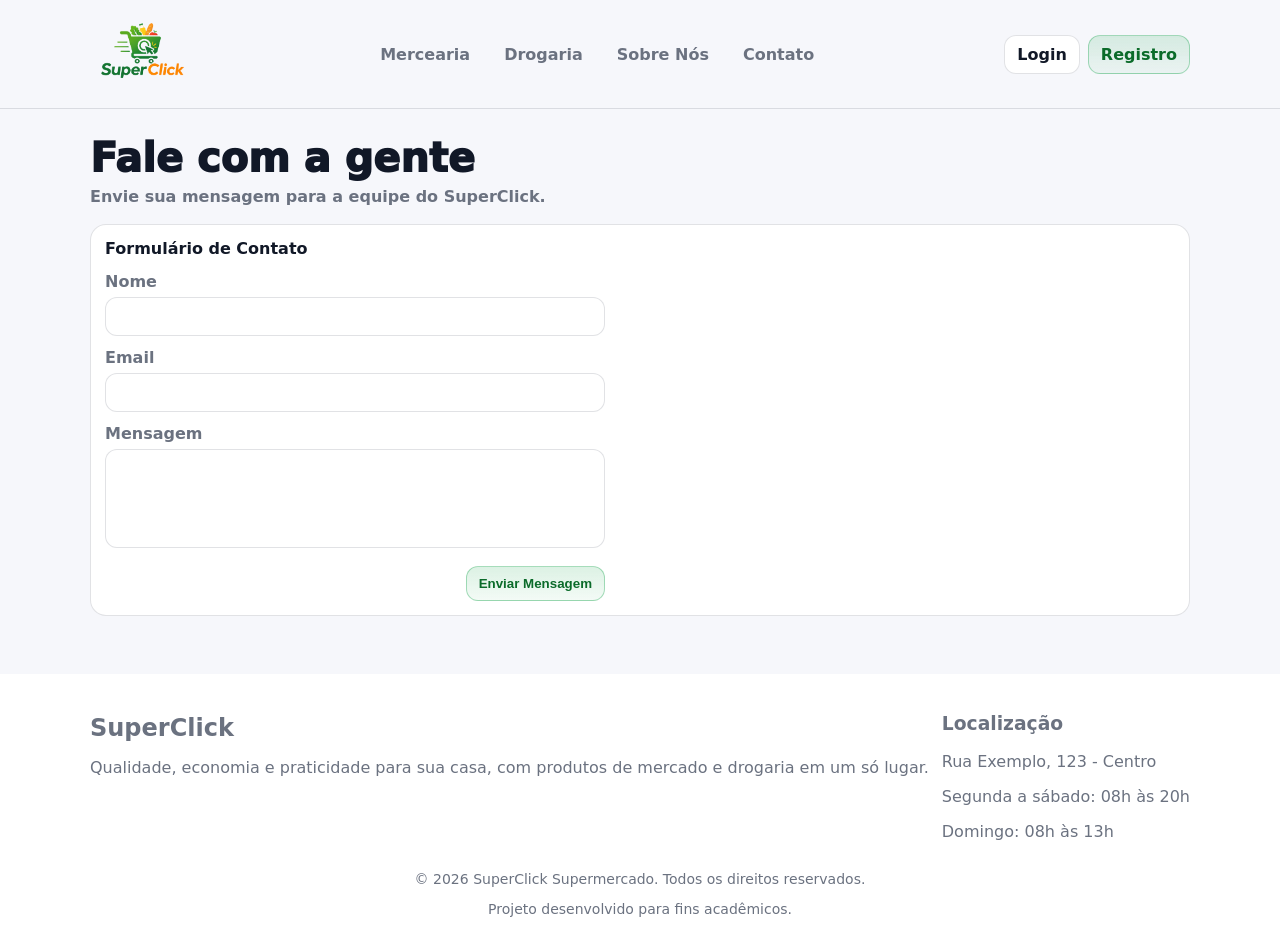
==== contato.html @ a00a1451 "first commit" ====
<!doctype html>
<html lang="pt-BR">

<head>
    <meta charset="utf-8" />
    <meta name="viewport" content="width=device-width, initial-scale=1" />
    <title>SuperClick - Contato</title>
    <link rel="icon" type="image/x-icon" href="imagens/Ico-Mercearia.ico">
    <link rel="stylesheet" href="styles.css" />
</head>

<body>
    <header class="cabecalho">
        <div class="container cabecalho__interno">
            <img class="cabecalho__logo" src="imagens/lg.png" alt="" />
            <nav class="cabecalho__navegacao">
                <a class="cabecalho__link" href="index.html">Mercearia</a>
                <a class="cabecalho__link" href="drogaria.html">Drogaria</a>
                <a class="cabecalho__link" href="sobre.html">Sobre Nós</a>
                <a class="cabecalho__link" href="contato.html">Contato</a>
            </nav>

            <div class="cabecalho__auth">
                <a class="botao botao--primario" href="login.html">Login</a>
                <a class="botao botao--secundario" href="registro.html">Registro</a>
            </div>
        </div>
    </header>

    <main class="container">
        <section id="contato" class="hero">
            <h1 class="hero__titulo">Fale com a gente</h1>
            <p class="hero__subtitulo">Envie sua mensagem para a equipe do SuperClick.</p>
        </section>

        <section class="filtros">
            <div class="filtros__grade">
                <div class="filtro contato__card">
                    <h2 class="filtro__titulo contato__titulo">Formulário de Contato</h2>

                    <form class="contato__form" action="#" method="post">
                        <div class="contato__grid">
                            <div class="contato__campo">
                                <label for="nome">Nome</label>
                                <input id="nome" name="nome" type="text" required />
                            </div>

                            <div class="contato__campo">
                                <label for="email">Email</label>
                                <input id="email" name="email" type="email" required />
                            </div>

                            <div class="contato__campo">
                                <label for="mensagem">Mensagem</label>
                                <textarea id="mensagem" name="mensagem" rows="5" required></textarea>
                            </div>

                            <div class="contato__acoes">
                                <button class="botao botao--secundario" type="submit">Enviar Mensagem</button>
                            </div>
                        </div>
                    </form>
                </div>
            </div>
        </section>
    </main>

    <footer class="rodape">
        <div class="rodape__conteudo">

            <div class="rodape__coluna">
                <h2 class="rodape__logo">SuperClick</h2>
                <p class="rodape__texto">
                    Qualidade, economia e praticidade para sua casa, com produtos de mercado e drogaria em um só lugar.
                </p>
            </div>


            <div class="rodape__coluna">
                <h3 class="rodape__titulo">Localização</h3>
                <p>Rua Exemplo, 123 - Centro</p>
                <p>Segunda a sábado: 08h às 20h</p>
                <p>Domingo: 08h às 13h</p>
            </div>

        </div>

        <div class="rodape__baixo">
            <p>&copy; 2026 SuperClick Supermercado. Todos os direitos reservados.</p>
            <p>Projeto desenvolvido para fins acadêmicos.</p>
        </div>
    </footer>

    <script src="script.js"></script>
</body>

</html>
---- styles.css ----
:root {
  --bg: #f6f7fb;
  --card: #ffffff;
  --texto: #111827;
  --texto2: #6b7280;
  --cor1: #16a34a;
  --cor2: #0ea5e9;
  --borda: rgba(15, 23, 42, 0.12);
  --borda2: rgba(22, 163, 74, 0.25);
}

* {
  box-sizing: border-box;
}

body {
  margin: 0;
  font-family:
    system-ui,
    -apple-system,
    "Segoe UI",
    Roboto,
    Ubuntu,
    Cantarell,
    "Noto Sans",
    sans-serif;
  background: var(--bg);
  color: var(--texto);
}

.container {
  width: min(1100px, 92vw);
  margin: 0 auto;
}

.cabecalho {
  position: sticky;
  top: 0;
  z-index: 20;
  background: rgba(246, 247, 251, 0.92);
  backdrop-filter: blur(2px);
  border-bottom: 1px solid var(--borda);
}

.cabecalho__interno {
  display: flex;
  align-items: center;
  justify-content: space-between;
  gap: 16px;
  padding: 4px 0;
}

.cabecalho__logo {
  display: block;
  height: 100px;
  width: auto;
  object-fit: contain;
}

.cabecalho__navegacao {
  display: flex;
  gap: 14px;
}

.cabecalho__link {
  text-decoration: none;
  color: var(--texto2);
  font-weight: 700;
  padding: 8px 10px;
  border-radius: 10px;
}

.cabecalho__link:hover {
  background: rgba(14, 165, 233, 0.08);
  color: var(--texto);
}

.cabecalho__auth {
  display: flex;
  gap: 8px;
}

.botao {
  border: 1px solid var(--borda);
  background: #fff;
  color: var(--texto);
  padding: 9px 12px;
  border-radius: 12px;
  cursor: pointer;
  font-weight: 800;
}

.botao--primario {
  border-color: var(--borda);
  text-decoration: none;
}

.botao--secundario {
  border-color: rgba(22, 163, 74, 0.35);
  background: linear-gradient(
    180deg,
    rgba(22, 163, 74, 0.15),
    rgba(22, 163, 74, 0.05)
  );
  color: #0b6b2a;
  text-decoration: none;
}

.botao:focus {
  outline: 3px solid var(--borda2);
  outline-offset: 2px;
}

.hero {
  padding: 26px 0 10px;
}

.hero__titulo {
  margin: 0 0 6px;
  font-size: 40px;
  font-weight: 1000;
}

.hero__subtitulo {
  margin: 0;
  color: var(--texto2);
  font-weight: 600;
}

.filtros {
  padding: 8px 0;
}

.filtro {
  background: var(--card);
  border: 1px solid var(--borda);
  border-radius: 16px;
  padding: 14px;
}

.filtro__titulo {
  margin: 0 0 10px;
  font-size: 16px;
}

.produto__preco s {
  color: gray;
  text-decoration-thickness: 2px;
}

.categorias {
  width: auto;
  display: flex;
  gap: 8px;
  align-items: center;
}

.categoria__pill {
  display: flex;
  flex: 1 1 0;
  text-align: center;
  border: 1px solid var(--borda);
  background: #fff;
  color: var(--texto);
  padding: 6px 10px;
  border-radius: 999px;
  cursor: pointer;
  font-weight: 800;
  font-size: 13px;
  text-decoration: none;
  height: 50px;
  align-items: center;
  justify-content: center;
}

.categoria__pill--ativo {
  border-color: rgba(14, 165, 233, 0.35);
  background: rgba(14, 165, 233, 0.08);
  box-shadow: 0 0 0 4px var(--borda2);
}

.resultados {
  padding: 14px 0 44px;
}

.lista__produtos {
  display: grid;
  grid-template-columns: repeat(3, 1fr);
  gap: 14px;
}

.produto {
  background: var(--card);
  border: 1px solid var(--borda);
  border-radius: 16px;
  padding: 14px;
  display: flex;
  flex-direction: column;
  gap: 8px;
}

.produto__top {
  display: flex;
  justify-content: space-between;
  gap: 10px;
  align-items: flex-start;
}

.etiqueta {
  font-size: 12px;
  font-weight: 900;
  padding: 6px 10px;
  border-radius: 999px;
  background: rgba(22, 163, 74, 0.1);
  color: #0b6b2a;
}

.produto__marca {
  color: var(--texto2);
  font-weight: 800;
  font-size: 12px;
}

.produto__nome {
  margin: 0;
  font-size: 16px;
  font-weight: 900;
  line-height: 1.2;
}

.produto__imagem {
  width: 100%;
  height: 160px;
  object-fit: contain;
  border-radius: 12px;
  display: block;
  image-rendering: auto;
}

.produto__descricao {
  margin: 0;
  color: var(--texto2);
  font-weight: 700;
  font-size: 13px;
}

.produto__linha-preco {
  display: flex;
  align-items: baseline;
  justify-content: space-between;
  gap: 10px;
  margin-top: auto;
}

.produto__preco {
  font-size: 15px;
  font-weight: 1000;
}

.produto__meta {
  color: var(--texto2);
  font-weight: 800;
  font-size: 12px;
}

.produto__btn {
  border: none;
  background: rgba(22, 163, 74, 0.12);
  color: #0b6b2a;
  padding: 10px 12px;
  border-radius: 12px;
  cursor: pointer;
  font-weight: 900;
  transition: transform 0.7s ease;
}
.produto__btn:hover {
  background-color: #0b6b2a;
  border: 3px;
  color: white;
}

/* Footer */

.rodape {
  background-color: white;
  color: var(--texto2);
  padding: 20px 0;
  margin-top: 50px;
}

.rodape__conteudo {
  width: min(1100px, 92vw);
  margin: 0 auto;
  display: flex;
  justify-content: space-between;
}

.rodape__logo {
  font-size: 24px;
  margin-bottom: 10px;
}

.rodape__baixo {
  text-align: center;
  font-size: 14px;
}

/* Página Sobre */
.sobre__conteudo {
  width: 100%;
  padding-bottom: 20px;
}

.sobre__texto {
  color: var(--texto);
  line-height: 1.65;
  margin: 0 0 18px;
  font-size: 14.5px;
}

.sobre__texto__compacto {
  display: inline-block;
  margin: 0 0 8px;
  padding: 8px 12px;
  border-radius: 7%;
  font-size: 25px;
  font-weight: 1000;
  color: var(--texto);
  background: rgba(22, 163, 74, 0.08);
  border: 1px solid rgba(22, 163, 74, 0.25);
}

.sobre__conclusao {
  font-weight: 800;
  color: var(--texto);
  margin: 18px 0 0;
  padding: 12px 14px;
  border-radius: 16px;
  background: rgba(22, 163, 74, 0.06);
  border: 1px solid rgba(22, 163, 74, 0.18);
}

.sobre__contato {
  color: var(--texto2);
  margin: 0;
  font-weight: 700;
}

/* Página Contato */
.contato__card {
  max-width: 100%;
  margin: 0 auto;
}

.contato__titulo {
  margin-bottom: 14px;
}

.contato__form {
  width: 500px;
}

.contato__grid {
  display: grid;
  grid-template-columns: 1fr;
  gap: 12px;
}

.contato__campo {
  display: flex;
  flex-direction: column;
  gap: 6px;
}

.contato__campo label {
  font-weight: 800;
  color: var(--texto2);
}

.contato__campo input,
.contato__campo textarea {
  border: 1px solid var(--borda);
  border-radius: 12px;
  padding: 11px 12px;
  background: #fff;
  font-weight: 700;
  color: var(--texto);
  resize: none;
}

.contato__acoes {
  display: flex;
  justify-content: flex-end;
  margin-top: 6px;
}

/* Login / Registro */
.auth__card {
  width: 50%;
  margin: 0 auto;
}

.auth__form {
  margin-top: 6px;
}

.auth__acoes {
  display: flex;
  justify-content: space-between;
  align-items: center;
  gap: 12px;
  margin-top: 6px;
}

.auth__acoes--registro {
  justify-content: flex-end;
}

.auth__link {
  color: var(--texto2);
  font-weight: 800;
  text-decoration: none;
}

.auth__link:hover {
  text-decoration: underline;
}

.auth__registro {
  margin-top: 12px;
  display: flex;
  justify-content: center;
  align-items: center;
  gap: 8px;
  color: var(--texto2);
  font-weight: 800;
}

.auth__registro a {
  color: #0b6b2a;
  text-decoration: none;
  font-weight: 1000;
}

.auth__registro a:hover {
  text-decoration: underline;
}

/* Media queries */
@media (max-width: 960px) {
  .lista__produtos {
    grid-template-columns: repeat(2, 1fr);
  }

  .filtros__grade {
    grid-template-columns: 1fr;
  }
}

@media (max-width: 860px) {
  .cabecalho__interno {
    flex-wrap: wrap;
  }

  .filtros__grade {
    grid-template-columns: 1fr;
  }

  .rodape{
    display: flex;
    flex-direction: column;
  }

  .rodape__conteudo{
    flex-direction: column;
  }

  .rodape__coluna{
    text-align: center;
  }
}

@media (max-width: 768px) {
  .rodape__conteudo {
    grid-template-columns: 1fr;
    text-align: center;
  }
}

@media (max-width: 620px) {
  .lista__produtos {
    grid-template-columns: 1fr;
  }

  .hero__titulo {
    font-size: 32px;
  }

  .cabecalho__logo {
    height: 70px;
  }

  /* Categorias devem caber na tela (sem vazar) */
  .categorias {
    flex-wrap: wrap;
    justify-content: center;
  }

  .categoria__pill {
    flex: 0 1 auto;
    max-width: 100%;
    white-space: normal;
  }

  /* Centralizar menu em telas pequenas */
  .cabecalho__interno {
    justify-content: center;
  }

  .cabecalho__navegacao {
    justify-content: center;
    flex-wrap: wrap;
    gap: 10px;
  }

  .cabecalho__auth {
    justify-content: center;
    flex-wrap: wrap;
  }

  .produto__imagem {
    height: 130px;
  }
}
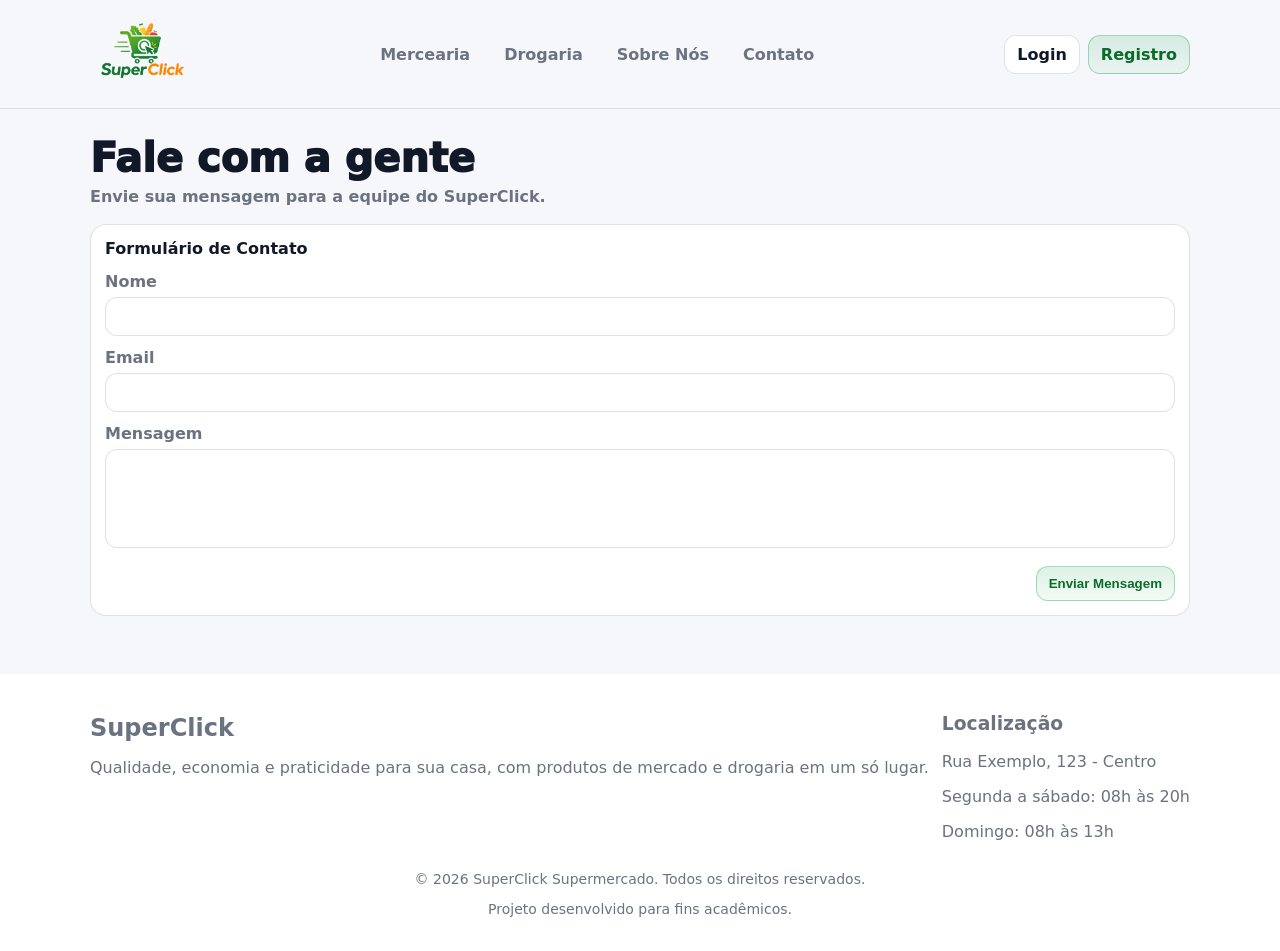
==== commit 1132273a: "melhorias" ====
--- a/contato.html
+++ b/contato.html
@@ -13,6 +13,10 @@
     <header class="cabecalho">
         <div class="container cabecalho__interno">
             <img class="cabecalho__logo" src="imagens/lg.png" alt="" />
+            <button class="cabecalho__hamburguer" type="button" id="menu-hamburguer" aria-label="Abrir menu">
+                ☰
+            </button>
+
             <nav class="cabecalho__navegacao">
                 <a class="cabecalho__link" href="index.html">Mercearia</a>
                 <a class="cabecalho__link" href="drogaria.html">Drogaria</a>
@@ -24,6 +28,30 @@
                 <a class="botao botao--primario" href="login.html">Login</a>
                 <a class="botao botao--secundario" href="registro.html">Registro</a>
             </div>
+
+            <!-- Menu mobile -->
+            <div class="menu-mobile__overlay" id="menu-mobile__overlay" aria-hidden="true">
+                <aside class="menu-mobile__painel" role="dialog" aria-modal="true" aria-label="Menu">
+                    <div class="menu-mobile__cabecalho">
+                        <h2 class="menu-mobile__titulo">Menu</h2>
+                        <button type="button" class="menu-mobile__botao-fechar" id="menu-mobile__fechar"
+                            aria-label="Fechar menu">
+                            ✕
+                        </button>
+                    </div>
+
+                    <nav class="menu-mobile__links" aria-label="Links do menu">
+                        <a class="menu-mobile__link" href="login.html">Login</a>
+                        <a class="menu-mobile__link" href="registro.html">Registro</a>
+                        <a class="menu-mobile__link" href="index.html">Mercearia</a>
+                        <a class="menu-mobile__link" href="drogaria.html">Drogaria</a>
+                        <a class="menu-mobile__link" href="contato.html">Contato</a>
+                        <a class="menu-mobile__link" href="sobre.html">Sobre Nós</a>
+                        </button>
+                    </nav>
+                </aside>
+            </div>
+
         </div>
     </header>
 
--- a/styles.css
+++ b/styles.css
@@ -111,6 +111,76 @@
   outline-offset: 2px;
 }
 
+.cabecalho__busca {
+  padding: 10px 0 6px;
+  width: 100%;
+}
+
+.cabecalho__busca-form {
+  display: flex;
+  align-items: center;
+  gap: 10px;
+}
+
+.cabecalho__busca-label {
+  position: absolute;
+  width: 1px;
+  height: 1px;
+  padding: 0;
+  margin: -1px;
+  overflow: hidden;
+  clip: rect(0, 0, 0, 0);
+  white-space: nowrap;
+  border: 0;
+}
+
+.cabecalho__busca-input {
+  flex: 1;
+  border: 1px solid var(--borda);
+  border-radius: 14px;
+  padding: 11px 14px;
+  background: rgba(255, 255, 255, 0.92);
+  font-weight: 800;
+  color: var(--texto);
+}
+
+.cabecalho__busca-input:focus {
+  outline: 3px solid var(--borda2);
+  outline-offset: 2px;
+}
+
+.cabecalho__busca-btn {
+  width: 42px;
+  height: 42px;
+  border-radius: 14px;
+  border: 1px solid var(--borda);
+  background: #fff;
+  cursor: pointer;
+  font-size: 16px;
+  font-weight: 1000;
+}
+
+.cabecalho__busca-btn:hover {
+  background: rgba(14, 165, 233, 0.08);
+}
+
+@media (max-width: 860px) {
+  .cabecalho__busca {
+    padding-left: 0;
+    padding-right: 0;
+  }
+}
+
+@media (max-width: 620px) {
+  .cabecalho__busca-form {
+    gap: 8px;
+  }
+  .cabecalho__busca-btn {
+    width: 40px;
+    height: 40px;
+  }
+}
+
 .hero {
   padding: 26px 0 10px;
 }
@@ -279,6 +349,225 @@
   color: white;
 }
 
+/* Carrinho */
+
+.carrinho__overlay {
+  position: fixed;
+  inset: 0;
+  z-index: 999;
+  display: flex;
+  justify-content: flex-end;
+  background: rgba(15, 23, 42, 0.4);
+  padding: 18px;
+
+  opacity: 0;
+  visibility: hidden;
+  pointer-events: none;
+
+  /* garante que mesmo via JS (style.display) mantenha o mesmo visual */
+  align-items: stretch;
+
+  transition:
+    opacity 220ms ease,
+    visibility 220ms ease;
+}
+
+.carrinho__overlay--aberto {
+  opacity: 1;
+  visibility: visible;
+  pointer-events: auto;
+}
+
+.carrinho__painel {
+  width: min(420px, 95vw);
+  background: #fff;
+  border: 1px solid var(--borda);
+  border-radius: 18px;
+  height: 100%;
+  display: flex;
+  flex-direction: column;
+  overflow: hidden;
+  box-shadow: 0 20px 60px rgba(0, 0, 0, 0.25);
+
+  transform: translateX(24px);
+  opacity: 0.98;
+
+  transition:
+    transform 260ms ease,
+    opacity 260ms ease;
+}
+
+.carrinho__overlay--aberto .carrinho__painel {
+  transform: translateX(0);
+  opacity: 1;
+}
+
+.carrinho__cabecalho {
+  display: flex;
+  align-items: center;
+  justify-content: space-between;
+  padding: 14px 16px;
+  border-bottom: 1px solid var(--borda);
+}
+
+.carrinho__titulo {
+  margin: 0;
+  font-size: 18px;
+  font-weight: 1000;
+}
+
+.carrinho__botao-fechar {
+  border: 1px solid var(--borda);
+  background: #fff;
+  border-radius: 12px;
+  padding: 6px 10px;
+  cursor: pointer;
+  font-weight: 900;
+}
+
+.carrinho__corpo {
+  padding: 12px 16px;
+  overflow: auto;
+  flex: 1;
+}
+
+.carrinho__vazio {
+  color: var(--texto2);
+  font-weight: 800;
+  padding: 14px 0;
+  text-align: center;
+}
+
+.carrinho__lista {
+  list-style: none;
+  padding: 0;
+  margin: 0;
+  display: flex;
+  flex-direction: column;
+  gap: 10px;
+}
+
+/* itens renderizados pelo JS usam <li> direto */
+.carrinho__lista > li {
+  border: 1px solid var(--borda);
+  border-radius: 14px;
+  padding: 10px 10px;
+  background: rgba(255, 255, 255, 0.9);
+}
+
+/* botões de + / - renderizados pelo JS */
+#lista-carrinho button {
+  border: 1px solid var(--borda);
+  background: #fff;
+  color: var(--texto);
+  border-radius: 12px;
+  width: 25px;
+  height: 25px;
+  cursor: pointer;
+  font-weight: 1000;
+}
+
+#lista-carrinho button:hover {
+  background: rgba(22, 163, 74, 0.12);
+  color: #0b6b2a;
+}
+
+.carrinho__item {
+  border: 1px solid var(--borda);
+  border-radius: 14px;
+  padding: 10px 10px;
+  display: flex;
+  justify-content: space-between;
+  gap: 10px;
+  align-items: center;
+}
+
+.carrinho__item_nome {
+  font-weight: 1000;
+  font-size: 14px;
+}
+
+.carrinho__item_marca {
+  color: var(--texto2);
+  font-weight: 900;
+  font-size: 12px;
+  margin-top: 2px;
+}
+
+.carrinho__item_preco {
+  color: var(--texto2);
+  font-weight: 900;
+  font-size: 12px;
+  margin-top: 2px;
+}
+
+.carrinho__item_ctrl {
+  display: flex;
+  flex-direction: column;
+  align-items: flex-end;
+  gap: 8px;
+}
+
+.carrinho__qty {
+  display: flex;
+  align-items: center;
+  gap: 8px;
+}
+
+.carrinho__qty_btn {
+  border: 1px solid var(--borda);
+  background: #fff;
+  border-radius: 12px;
+  width: 34px;
+  height: 34px;
+  cursor: pointer;
+  font-weight: 1000;
+}
+
+.carrinho__qty_val {
+  min-width: 24px;
+  text-align: center;
+  font-weight: 1000;
+}
+
+.carrinho__item_subtotal {
+  font-weight: 1000;
+}
+
+.carrinho__rodape {
+  border-top: 1px solid var(--borda);
+  padding: 14px 16px;
+}
+
+.carrinho__total {
+  display: flex;
+  justify-content: space-between;
+  align-items: center;
+  margin-bottom: 12px;
+}
+
+.carrinho__acoes {
+  display: flex;
+  gap: 10px;
+}
+
+.carrinho__btn {
+  flex: 1;
+  border: 1px solid var(--borda);
+  background: #fff;
+  color: var(--texto);
+  padding: 10px 12px;
+  border-radius: 14px;
+  cursor: pointer;
+  font-weight: 1000;
+}
+
+.carrinho__btn--primario {
+  border-color: rgba(22, 163, 74, 0.35);
+  background: rgba(22, 163, 74, 0.12);
+  color: #0b6b2a;
+}
+
 /* Footer */
 
 .rodape {
@@ -357,13 +646,15 @@
 }
 
 .contato__form {
-  width: 500px;
+  width: 100%;
+  max-width: 100%;
 }
 
 .contato__grid {
   display: grid;
   grid-template-columns: 1fr;
   gap: 12px;
+  width: 100%;
 }
 
 .contato__campo {
@@ -392,12 +683,14 @@
   display: flex;
   justify-content: flex-end;
   margin-top: 6px;
+  flex-wrap: wrap;
 }
 
 /* Login / Registro */
 .auth__card {
   width: 50%;
-  margin: 0 auto;
+  margin: 50px auto;
+  max-width: 100%;
 }
 
 .auth__form {
@@ -410,6 +703,7 @@
   align-items: center;
   gap: 12px;
   margin-top: 6px;
+  flex-wrap: wrap;
 }
 
 .auth__acoes--registro {
@@ -466,16 +760,16 @@
     grid-template-columns: 1fr;
   }
 
-  .rodape{
+  .rodape {
     display: flex;
     flex-direction: column;
   }
 
-  .rodape__conteudo{
+  .rodape__conteudo {
     flex-direction: column;
   }
 
-  .rodape__coluna{
+  .rodape__coluna {
     text-align: center;
   }
 }
@@ -487,7 +781,121 @@
   }
 }
 
-@media (max-width: 620px) {
+/* Menu mobile (hambúrguer)*/
+
+.cabecalho__hamburguer {
+  display: none;
+  border: 1px solid var(--borda);
+  background: #fff;
+  border-radius: 12px;
+  padding: 9px 12px;
+  cursor: pointer;
+  font-size: 18px;
+  line-height: 1;
+  font-weight: 1000;
+}
+
+.menu-mobile__overlay {
+  position: fixed;
+  inset: 0;
+  z-index: 2000;
+  background: rgba(15, 23, 42, 0.35);
+  opacity: 0;
+  visibility: hidden;
+  pointer-events: none;
+  transition:
+    opacity 220ms ease,
+    visibility 220ms ease;
+}
+
+.menu-mobile__painel {
+  z-index: 1;
+}
+
+.menu-mobile__overlay--aberto {
+  opacity: 1;
+  visibility: visible;
+  pointer-events: auto;
+}
+
+.menu-mobile__painel {
+  position: absolute;
+  top: 0;
+  left: 0;
+  height: 100%;
+  width: min(340px, 90vw);
+  background: #fff;
+  border-right: 1px solid var(--borda);
+  box-shadow: 20px 0 60px rgba(0, 0, 0, 0.25);
+  transform: translateX(-22px);
+  transition: transform 260ms ease;
+  display: flex;
+  flex-direction: column;
+}
+
+.menu-mobile__overlay--aberto .menu-mobile__painel {
+  transform: translateX(0);
+}
+
+.menu-mobile__cabecalho {
+  display: flex;
+  align-items: center;
+  justify-content: space-between;
+  padding: 14px 16px;
+  border-bottom: 1px solid var(--borda);
+}
+
+.menu-mobile__titulo {
+  margin: 0;
+  font-size: 16px;
+  font-weight: 1000;
+}
+
+.menu-mobile__botao-fechar {
+  border: 1px solid var(--borda);
+  background: #fff;
+  border-radius: 12px;
+  padding: 6px 10px;
+  cursor: pointer;
+  font-weight: 1000;
+}
+
+.menu-mobile__links {
+  padding: 12px 16px;
+  display: flex;
+  flex-direction: column;
+  gap: 10px;
+  z-index: 10;
+  background: #fff;
+}
+
+.menu-mobile__link {
+  text-decoration: none;
+  color: var(--texto);
+  font-weight: 1000;
+  padding: 10px 12px;
+  border: 1px solid var(--borda);
+  border-radius: 14px;
+  background: #fff;
+}
+
+.menu-mobile__link:hover {
+  background: rgba(14, 165, 233, 0.08);
+}
+
+.menu-mobile__link--botao {
+  border-style: dashed;
+  cursor: pointer;
+}
+
+@media (max-width: 820px) {
+  .contato__campo input,
+  .contato__campo textarea,
+  .auth__form input {
+    width: 100%;
+    max-width: 100%;
+  }
+
   .lista__produtos {
     grid-template-columns: 1fr;
   }
@@ -500,7 +908,6 @@
     height: 70px;
   }
 
-  /* Categorias devem caber na tela (sem vazar) */
   .categorias {
     flex-wrap: wrap;
     justify-content: center;
@@ -512,23 +919,54 @@
     white-space: normal;
   }
 
-  /* Centralizar menu em telas pequenas */
+  .cabecalho__hamburguer {
+    display: inline-flex;
+    align-items: center;
+    justify-content: center;
+
+    position: fixed;
+    top: 12px;
+    left: 12px;
+  }
+
   .cabecalho__interno {
     justify-content: center;
   }
 
   .cabecalho__navegacao {
-    justify-content: center;
-    flex-wrap: wrap;
-    gap: 10px;
+    display: none;
   }
 
   .cabecalho__auth {
-    justify-content: center;
-    flex-wrap: wrap;
+    display: none;
   }
 
   .produto__imagem {
     height: 130px;
   }
 }
+
+@media (max-height: 600px) {
+  .carrinho__overlay {
+    padding: 8px;
+    align-items: stretch;
+  }
+
+  .carrinho__painel {
+    height: auto;
+    max-height: calc(100dvh - 16px);
+  }
+
+  .carrinho__corpo {
+    overflow: auto;
+    min-height: 0; 
+  }
+
+  .carrinho__rodape {
+    flex-shrink: 0;
+    position: sticky;
+    bottom: 0;
+    background: #fff;
+    z-index: 1;
+  }
+}
